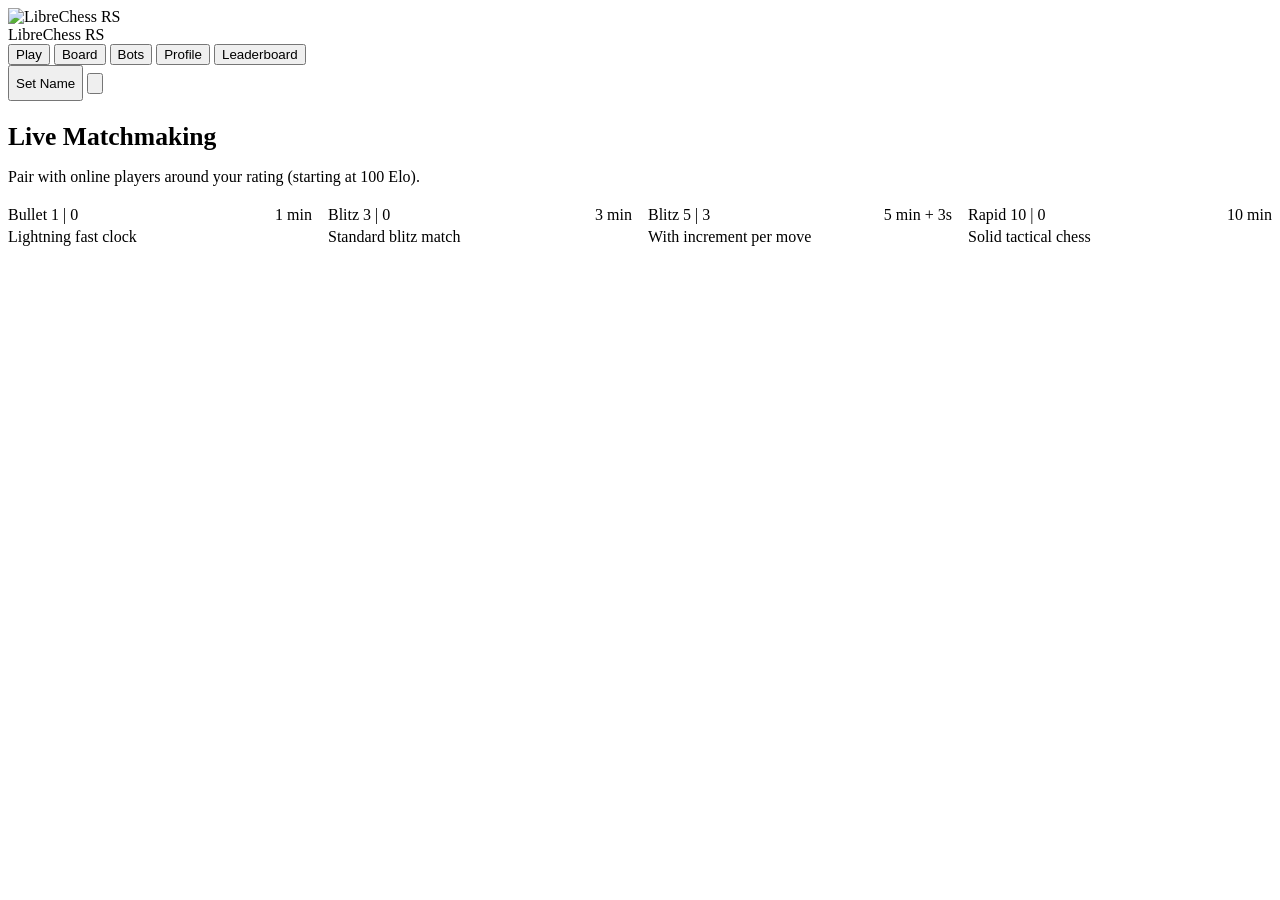
==== public/index.html @ 49209830 "Add edge-to-edge rendering, vibration haptics, and version v1.0.0" ====
<!DOCTYPE html>
<html lang="en">
<head>
  <meta charset="UTF-8">
  <meta name="viewport" content="width=device-width, initial-scale=1.0, maximum-scale=1.0, user-scalable=no, viewport-fit=cover">
  <title>LibreChess RS</title>
  <link rel="icon" type="image/svg+xml" href="/icon.svg">
  <link rel="stylesheet" href="/css/style.css">
  <link rel="stylesheet" href="/css/board.css">
</head>
<body>

  <!-- Top Navigation Header -->
  <header class="app-header">
    <div class="brand">
      <img src="/icon.svg" alt="LibreChess RS" class="brand-logo">
      <div class="brand-title">LibreChess RS</div>
    </div>

    <!-- Navigation Bar -->
    <nav class="nav-bar">
      <button class="nav-tab active" data-tab="play">Play</button>
      <button class="nav-tab" data-tab="game">Board</button>
      <button class="nav-tab" data-tab="bots">Bots</button>
      <button class="nav-tab" data-tab="profile">Profile</button>
      <button class="nav-tab" data-tab="leaderboard">Leaderboard</button>
    </nav>

    <!-- Header Actions -->
    <div class="header-right">
      <button id="btn-open-name" class="btn btn-secondary" style="height: 36px;">Set Name</button>

      <div id="user-header-badge" class="user-badge" style="display: none;">
        <span id="header-username">Player</span>
        <span id="header-elo" class="elo-tag">100 Elo</span>
      </div>

      <!-- Gear / Settings Icon -->
      <button id="btn-open-settings" class="gear-btn" title="Settings">
        <svg class="gear-icon" viewBox="0 0 24 24">
          <path d="M19.14 12.94c.04-.3.06-.61.06-.94 0-.32-.02-.64-.07-.94l2.03-1.58c.18-.14.23-.41.12-.61l-1.92-3.32c-.12-.22-.37-.29-.59-.22l-2.39.96c-.5-.38-1.03-.7-1.62-.94l-.36-2.54c-.04-.24-.24-.41-.48-.41h-3.84c-.24 0-.43.17-.47.41l-.36 2.54c-.59.24-1.13.57-1.62.94l-2.39-.96c-.22-.08-.47 0-.59.22L2.74 8.87c-.12.21-.08.47.12.61l2.03 1.58c-.05.3-.09.63-.09.94s.02.64.07.94l-2.03 1.58c-.18.14-.23.41-.12.61l1.92 3.32c.12.22.37.29.59.22l2.39-.96c.5.38 1.03.7 1.62.94l.36 2.54c.05.24.24.41.48.41h3.84c.24 0 .44-.17.47-.41l.36-2.54c.59-.24 1.13-.56 1.62-.94l2.39.96c.22.08.47 0 .59-.22l1.92-3.32c.12-.22.07-.47-.12-.61l-2.01-1.58zM12 15.6c-1.98 0-3.6-1.62-3.6-3.6s1.62-3.6 3.6-3.6 3.6 1.62 3.6 3.6-1.62 3.6-3.6 3.6z"/>
        </svg>
      </button>
    </div>
  </header>

  <!-- Main Content Container -->
  <main class="main-container">

    <!-- VIEW: PLAY (MATCHMAKING) -->
    <section id="view-play" class="app-view">
      <h2 style="font-size: 1.6rem; font-weight: 700; margin-bottom: 6px;">Live Matchmaking</h2>
      <p class="card-desc" style="margin-bottom: 20px;">Pair with online players around your rating (starting at 100 Elo).</p>

      <div style="display: grid; grid-template-columns: repeat(auto-fit, minmax(240px, 1fr)); gap: 16px;">
        <div class="card" style="cursor: pointer;" data-time-control="bullet" data-sec="60" data-inc="0">
          <div style="display: flex; justify-content: space-between; align-items: center;">
            <div class="card-title">Bullet 1 | 0</div>
            <span class="elo-tag">1 min</span>
          </div>
          <div class="card-desc" style="margin-top: 4px;">Lightning fast clock</div>
        </div>

        <div class="card" style="cursor: pointer;" data-time-control="blitz" data-sec="180" data-inc="0">
          <div style="display: flex; justify-content: space-between; align-items: center;">
            <div class="card-title">Blitz 3 | 0</div>
            <span class="elo-tag">3 min</span>
          </div>
          <div class="card-desc" style="margin-top: 4px;">Standard blitz match</div>
        </div>

        <div class="card" style="cursor: pointer;" data-time-control="blitz" data-sec="300" data-inc="3">
          <div style="display: flex; justify-content: space-between; align-items: center;">
            <div class="card-title">Blitz 5 | 3</div>
            <span class="elo-tag">5 min + 3s</span>
          </div>
          <div class="card-desc" style="margin-top: 4px;">With increment per move</div>
        </div>

        <div class="card" style="cursor: pointer;" data-time-control="rapid" data-sec="600" data-inc="0">
          <div style="display: flex; justify-content: space-between; align-items: center;">
            <div class="card-title">Rapid 10 | 0</div>
            <span class="elo-tag">10 min</span>
          </div>
          <div class="card-desc" style="margin-top: 4px;">Solid tactical chess</div>
        </div>
      </div>
    </section>

    <!-- VIEW: GAME BOARD -->
    <section id="view-game" class="app-view" style="display: none;">
      <div class="chess-arena">
        <!-- Advantage Bar -->
        <div class="eval-bar-container">
          <div id="eval-bar-white" class="eval-bar-white"></div>
          <div id="eval-score-text" class="eval-score-text">0.0</div>
        </div>

        <!-- Board Column -->
        <div class="board-container">
          <!-- Opponent Top -->
          <div class="player-banner">
            <div class="player-details">
              <div>
                <div id="player-top-name" class="player-name">Opponent</div>
                <div id="player-top-elo" class="player-elo">100 Elo</div>
              </div>
            </div>
            <div id="clock-top" class="clock-box">10:00</div>
          </div>

          <!-- Board Grid -->
          <div id="chess-board" class="chess-board theme-green"></div>

          <!-- Player Bottom -->
          <div class="player-banner">
            <div class="player-details">
              <div>
                <div id="player-bottom-name" class="player-name">You</div>
                <div id="player-bottom-elo" class="player-elo">100 Elo</div>
              </div>
            </div>
            <div id="clock-bottom" class="clock-box">10:00</div>
          </div>
        </div>

        <!-- Sidebar -->
        <div class="game-sidebar">
          <div class="sidebar-title">Moves</div>

          <div class="moves-table-container">
            <table class="moves-table">
              <thead>
                <tr>
                  <th style="width: 32px;">#</th>
                  <th>White</th>
                  <th>Black</th>
                </tr>
              </thead>
              <tbody id="moves-table-body"></tbody>
            </table>
          </div>

          <div class="action-buttons-row">
            <button id="btn-draw" class="btn btn-secondary" style="flex: 1;">Draw</button>
            <button id="btn-resign" class="btn btn-danger" style="flex: 1;">Resign</button>
            <button id="btn-flip" class="btn btn-secondary" title="Flip Board" style="width: 44px; padding: 0;">Flip</button>
          </div>
        </div>
      </div>
    </section>

    <!-- VIEW: BOTS -->
    <section id="view-bots" class="app-view" style="display: none;">
      <h2 style="font-size: 1.6rem; font-weight: 700; margin-bottom: 6px;">Play vs Engine Bot</h2>
      <p class="card-desc" style="margin-bottom: 20px;">Play against engine levels from beginner to master.</p>

      <div class="card" style="margin-bottom: 20px;">
        <label style="font-weight: 600; margin-bottom: 8px; display: block;">Piece Color:</label>
        <div style="display: flex; gap: 20px;">
          <label style="cursor: pointer;"><input type="radio" name="bot-color" value="white" checked> White</label>
          <label style="cursor: pointer;"><input type="radio" name="bot-color" value="black"> Black</label>
          <label style="cursor: pointer;"><input type="radio" name="bot-color" value="random"> Random</label>
        </div>
      </div>

      <div style="display: grid; grid-template-columns: repeat(auto-fit, minmax(240px, 1fr)); gap: 16px;">
        <div class="card">
          <div style="display: flex; justify-content: space-between; align-items: center;">
            <div class="card-title">Toby (Beginner)</div>
            <span class="elo-tag">100 Elo</span>
          </div>
          <div class="card-desc" style="margin: 6px 0 16px;">Plays casual mistakes, perfect for learning.</div>
          <button class="btn btn-primary" style="width: 100%;" data-bot-level="1">Play 100 Elo</button>
        </div>

        <div class="card">
          <div style="display: flex; justify-content: space-between; align-items: center;">
            <div class="card-title">Martin (Casual)</div>
            <span class="elo-tag">500 Elo</span>
          </div>
          <div class="card-desc" style="margin: 6px 0 16px;">Basic chess principles and tactics.</div>
          <button class="btn btn-primary" style="width: 100%;" data-bot-level="2">Play 500 Elo</button>
        </div>

        <div class="card">
          <div style="display: flex; justify-content: space-between; align-items: center;">
            <div class="card-title">Elena (Intermediate)</div>
            <span class="elo-tag">1000 Elo</span>
          </div>
          <div class="card-desc" style="margin: 6px 0 16px;">Consistent opening and positional game.</div>
          <button class="btn btn-primary" style="width: 100%;" data-bot-level="3">Play 1000 Elo</button>
        </div>

        <div class="card">
          <div style="display: flex; justify-content: space-between; align-items: center;">
            <div class="card-title">Magnus (Advanced)</div>
            <span class="elo-tag">1500 Elo</span>
          </div>
          <div class="card-desc" style="margin: 6px 0 16px;">Sharp tactical calculation and endgames.</div>
          <button class="btn btn-primary" style="width: 100%;" data-bot-level="4">Play 1500 Elo</button>
        </div>

        <div class="card">
          <div style="display: flex; justify-content: space-between; align-items: center;">
            <div class="card-title">Master Engine</div>
            <span class="elo-tag" style="background: var(--danger-color);">2500+ Elo</span>
          </div>
          <div class="card-desc" style="margin: 6px 0 16px;">Full engine depth grandmaster play.</div>
          <button class="btn btn-primary" style="width: 100%;" data-bot-level="5">Play Master</button>
        </div>
      </div>
    </section>

    <!-- VIEW: PROFILE -->
    <section id="view-profile" class="app-view" style="display: none;">
      <h2 style="font-size: 1.6rem; font-weight: 700; margin-bottom: 16px;">Player Profile</h2>
      <div id="profile-content"></div>

      <h3 style="margin: 24px 0 12px; font-size: 1.2rem;">Recent Matches</h3>
      <div id="recent-games-list"></div>
    </section>

    <!-- VIEW: LEADERBOARD -->
    <section id="view-leaderboard" class="app-view" style="display: none;">
      <h2 style="font-size: 1.6rem; font-weight: 700; margin-bottom: 16px;">Ranked Leaderboard</h2>
      <div class="card" style="padding: 0; overflow: hidden;">
        <table style="width: 100%; border-collapse: collapse;">
          <thead>
            <tr style="border-bottom: 1px solid var(--border-color); text-align: left; background: var(--surface-hover);">
              <th style="padding: 12px;">Rank</th>
              <th style="padding: 12px;">Player</th>
              <th style="padding: 12px;">Rapid Elo</th>
              <th style="padding: 12px;">Brilliants (!!)</th>
              <th style="padding: 12px;">Games</th>
            </tr>
          </thead>
          <tbody id="leaderboard-body"></tbody>
        </table>
      </div>
    </section>

  </main>

  <!-- MODAL: SET NAME (NO PASSWORD NEEDED) -->
  <div id="name-modal" class="modal-overlay" style="display: none;">
    <div class="modal-box">
      <div class="modal-header">
        <div class="modal-title">Enter Player Name</div>
        <button class="btn-icon" onclick="app.closeModal('name-modal')">✕</button>
      </div>
      <form id="name-form">
        <p class="card-desc" style="margin-bottom: 14px;">Enter your name to start at 100 Elo and record your stats.</p>
        <input type="text" id="input-name" class="form-input" placeholder="e.g. Polskie" required autofocus>
        <div style="display: flex; gap: 8px; margin-top: 16px;">
          <button type="submit" class="btn btn-primary" style="flex: 1;">Save Name</button>
          <button type="button" class="btn btn-secondary" onclick="app.closeModal('name-modal')">Cancel</button>
        </div>
      </form>
    </div>
  </div>

  <!-- MODAL: SETTINGS (GEAR ICON) -->
  <div id="settings-modal" class="modal-overlay" style="display: none;">
    <div class="modal-box">
      <div class="modal-header">
        <div class="modal-title">Settings</div>
        <button class="btn-icon" onclick="app.closeModal('settings-modal')">✕</button>
      </div>

      <div style="display: flex; flex-direction: column; gap: 16px;">
        <div>
          <label style="font-weight: 600; display: block; margin-bottom: 6px;">Theme Mode</label>
          <select id="setting-theme-mode" class="form-input">
            <option value="dark">Dark Mode (Default)</option>
            <option value="light">White Mode (Light)</option>
          </select>
        </div>

        <div>
          <label style="font-weight: 600; display: block; margin-bottom: 6px;">Board Colors</label>
          <select id="setting-board-theme" class="form-input">
            <option value="green">Classic Green</option>
            <option value="wood">Warm Wood</option>
            <option value="slate">Slate Grey</option>
            <option value="ocean">Ocean Blue</option>
          </select>
        </div>

        <div style="display: flex; align-items: center; justify-content: space-between; padding-top: 8px;">
          <label style="font-weight: 600;">Sound Effects</label>
          <input type="checkbox" id="setting-sound-toggle" checked style="width: 18px; height: 18px; cursor: pointer;">
        </div>

        <div style="display: flex; align-items: center; justify-content: space-between;">
          <label style="font-weight: 600;">Haptic Vibration</label>
          <input type="checkbox" id="setting-vibration-toggle" checked style="width: 18px; height: 18px; cursor: pointer;">
        </div>

        <div style="border-top: 1px solid var(--border-color); padding-top: 16px; margin-top: 8px;">
          <div style="display: flex; justify-content: space-between; align-items: baseline;">
            <div style="font-size: 0.95rem; font-weight: 700;">LibreChess RS</div>
            <div style="font-size: 0.8rem; color: var(--text-muted); font-weight: 600;">v1.0.0</div>
          </div>
          <div style="font-size: 0.85rem; color: var(--text-muted); margin-top: 4px;">
            Made by Polskie and Gemini
          </div>
        </div>

        <button class="btn btn-secondary" style="width: 100%; margin-top: 8px;" onclick="app.closeModal('settings-modal')">Close</button>
      </div>
    </div>
  </div>

  <!-- MODAL: QUEUE SEARCH -->
  <div id="queue-modal" class="modal-overlay" style="display: none;">
    <div class="modal-box" style="text-align: center;">
      <h3 style="font-size: 1.3rem; margin-bottom: 6px;">Searching for Opponent...</h3>
      <p class="card-desc" style="margin-bottom: 20px;">Mode: <span id="queue-tc-name">BLITZ</span></p>
      <button class="btn btn-secondary" onclick="app.sendWS('leave_queue')">Cancel Search</button>
    </div>
  </div>

  <!-- MODAL: GAME OVER -->
  <div id="game-over-modal" class="modal-overlay" style="display: none;">
    <div class="modal-box" style="text-align: center;">
      <h2 id="go-result-title" style="font-size: 1.8rem; margin-bottom: 4px;">Game Over</h2>
      <p id="go-reason" class="card-desc" style="margin-bottom: 16px;">Reason: normal</p>

      <div class="card" style="margin-bottom: 16px; padding: 12px;">
        <div id="go-white-elo" style="font-weight: 700; margin-bottom: 4px;">White: 100 -> 116</div>
        <div id="go-black-elo" style="font-weight: 700;">Black: 100 -> 100</div>
      </div>

      <div style="display: flex; gap: 8px; justify-content: center;">
        <button class="btn btn-primary" onclick="app.closeModal('game-over-modal'); app.triggerAnalysis(app.activeGame.id)">Game Review</button>
        <button class="btn btn-secondary" onclick="app.closeModal('game-over-modal'); app.switchTab('play')">Play Again</button>
      </div>
    </div>
  </div>

  <!-- MODAL: POST-GAME REVIEW & ANALYSIS -->
  <div id="analysis-modal" class="modal-overlay" style="display: none;">
    <div class="modal-box" style="max-width: 620px;">
      <div class="modal-header">
        <div class="modal-title">Game Review</div>
        <button class="btn-icon" onclick="app.closeModal('analysis-modal')">✕</button>
      </div>

      <div style="display: grid; grid-template-columns: 1fr 1fr; gap: 12px; margin-bottom: 12px;">
        <div class="card" style="text-align: center; padding: 12px; margin: 0;">
          <div class="card-desc">White Accuracy</div>
          <div id="rev-acc-white" style="font-size: 2rem; font-weight: 800;">--%</div>
          <div style="font-size: 0.8rem; margin-top: 4px;">
            <span class="badge-brilliant">!! <span id="rev-brilliant-w">0</span></span>
          </div>
        </div>

        <div class="card" style="text-align: center; padding: 12px; margin: 0;">
          <div class="card-desc">Black Accuracy</div>
          <div id="rev-acc-black" style="font-size: 2rem; font-weight: 800;">--%</div>
          <div style="font-size: 0.8rem; margin-top: 4px;">
            <span class="badge-brilliant">!! <span id="rev-brilliant-b">0</span></span>
          </div>
        </div>
      </div>

      <div id="rev-coach-summary" class="card" style="padding: 10px 14px; margin-bottom: 12px; font-weight: 600; color: var(--accent-color);"></div>

      <div class="card" style="padding: 10px; margin-bottom: 12px;">
        <div class="card-desc" style="margin-bottom: 4px;">Advantage Graph (+White / -Black)</div>
        <svg id="eval-graph-svg" viewBox="0 0 440 70" style="width: 100%; height: 70px;"></svg>
      </div>

      <div class="card" style="padding: 12px; margin: 0;">
        <div id="rev-move-comment" style="min-height: 42px; margin-bottom: 10px; font-size: 0.9rem;">
          Click Next to step through moves.
        </div>
        <div style="display: flex; gap: 6px; justify-content: center;">
          <button id="btn-rev-start" class="btn btn-secondary" style="padding: 0 12px;">|&lt;</button>
          <button id="btn-rev-prev" class="btn btn-secondary" style="padding: 0 14px;">Prev</button>
          <button id="btn-rev-next" class="btn btn-primary" style="padding: 0 18px;">Next</button>
          <button id="btn-rev-end" class="btn btn-secondary" style="padding: 0 12px;">&gt;|</button>
        </div>
      </div>
    </div>
  </div>

  <script src="/js/audio.js"></script>
  <script src="/js/chess-rules.js"></script>
  <script src="/js/app.js"></script>
</body>
</html>
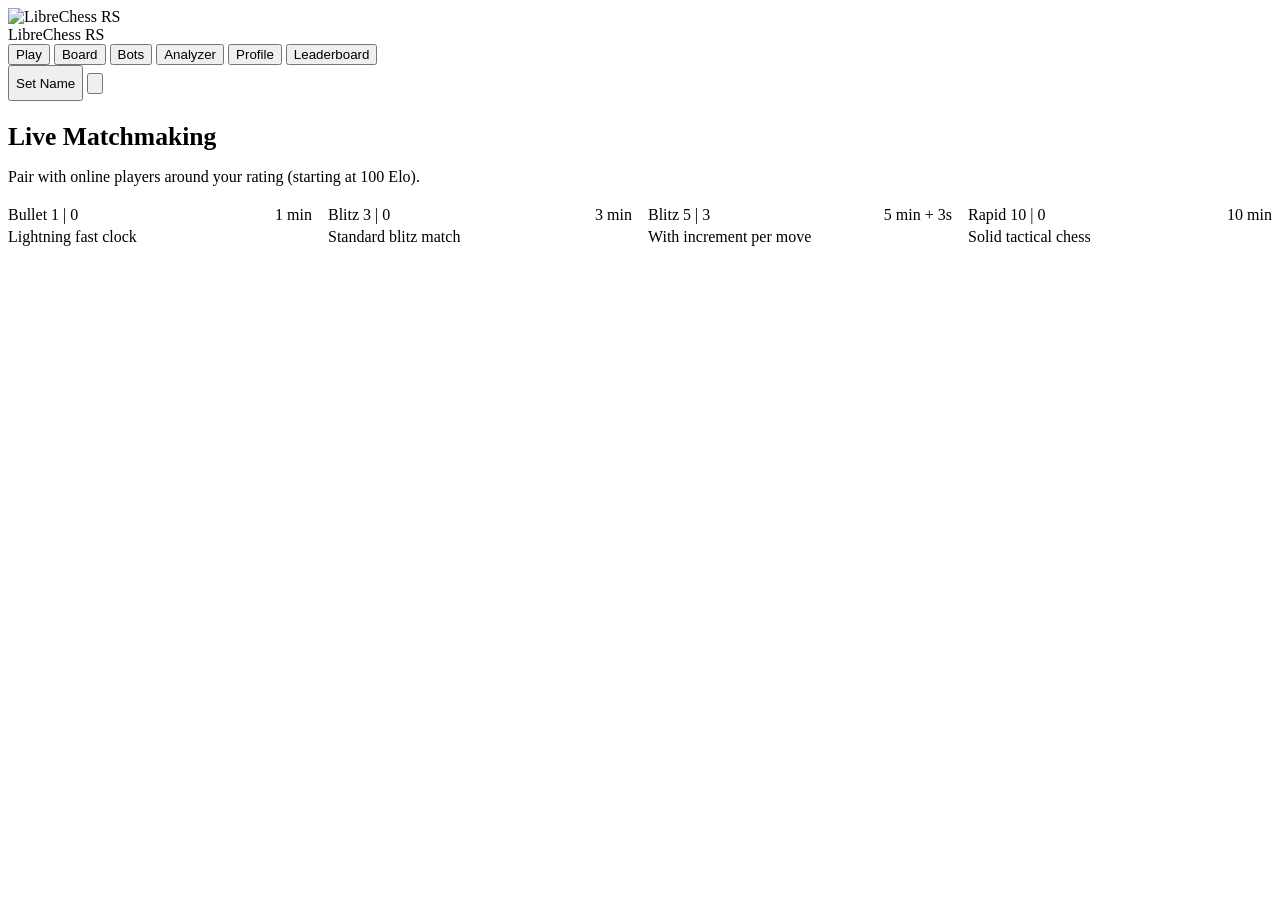
==== commit e384c966: "Add Material You navigation, Lichess promotion UI, game analyzer, and bullet blitz rapid time contro" ====
--- a/public/index.html
+++ b/public/index.html
@@ -22,6 +22,7 @@
       <button class="nav-tab active" data-tab="play">Play</button>
       <button class="nav-tab" data-tab="game">Board</button>
       <button class="nav-tab" data-tab="bots">Bots</button>
+      <button class="nav-tab" data-tab="analyzer">Analyzer</button>
       <button class="nav-tab" data-tab="profile">Profile</button>
       <button class="nav-tab" data-tab="leaderboard">Leaderboard</button>
     </nav>
@@ -142,10 +143,16 @@
           </div>
 
           <div class="action-buttons-row">
+            <button id="btn-hint" class="btn btn-secondary" style="color: #06b6d4;" title="Tactical Hint">💡 Hint</button>
             <button id="btn-draw" class="btn btn-secondary" style="flex: 1;">Draw</button>
             <button id="btn-resign" class="btn btn-danger" style="flex: 1;">Resign</button>
             <button id="btn-flip" class="btn btn-secondary" title="Flip Board" style="width: 44px; padding: 0;">Flip</button>
           </div>
+          <div style="display: flex; gap: 8px; margin-top: 6px;">
+            <button id="btn-copy-fen" class="btn btn-secondary" style="flex: 1; font-size: 0.8rem; padding: 6px;">Copy FEN</button>
+            <button id="btn-copy-pgn" class="btn btn-secondary" style="flex: 1; font-size: 0.8rem; padding: 6px;">Copy PGN</button>
+          </div>
+          <div id="hint-banner" style="display: none; margin-top: 8px; padding: 8px 12px; background: rgba(6,182,212,0.15); border: 1px solid #06b6d4; border-radius: 6px; font-size: 0.85rem; color: #06b6d4;"></div>
         </div>
       </div>
     </section>
@@ -170,7 +177,7 @@
             <div class="card-title">Toby (Beginner)</div>
             <span class="elo-tag">100 Elo</span>
           </div>
-          <div class="card-desc" style="margin: 6px 0 16px;">Plays casual mistakes, perfect for learning.</div>
+          <div class="card-desc" style="margin: 6px 0 16px;">Friendly beginner play, avoids cheap blunders.</div>
           <button class="btn btn-primary" style="width: 100%;" data-bot-level="1">Play 100 Elo</button>
         </div>
 
@@ -179,7 +186,7 @@
             <div class="card-title">Martin (Casual)</div>
             <span class="elo-tag">500 Elo</span>
           </div>
-          <div class="card-desc" style="margin: 6px 0 16px;">Basic chess principles and tactics.</div>
+          <div class="card-desc" style="margin: 6px 0 16px;">Basic chess principles, development, and center control.</div>
           <button class="btn btn-primary" style="width: 100%;" data-bot-level="2">Play 500 Elo</button>
         </div>
 
@@ -188,7 +195,7 @@
             <div class="card-title">Elena (Intermediate)</div>
             <span class="elo-tag">1000 Elo</span>
           </div>
-          <div class="card-desc" style="margin: 6px 0 16px;">Consistent opening and positional game.</div>
+          <div class="card-desc" style="margin: 6px 0 16px;">Tactical calculation, positional awareness, and forks.</div>
           <button class="btn btn-primary" style="width: 100%;" data-bot-level="3">Play 1000 Elo</button>
         </div>
 
@@ -197,16 +204,16 @@
             <div class="card-title">Magnus (Advanced)</div>
             <span class="elo-tag">1500 Elo</span>
           </div>
-          <div class="card-desc" style="margin: 6px 0 16px;">Sharp tactical calculation and endgames.</div>
+          <div class="card-desc" style="margin: 6px 0 16px;">Calibrated 1500 Elo engine, punishes traps & Scholar's Mate!</div>
           <button class="btn btn-primary" style="width: 100%;" data-bot-level="4">Play 1500 Elo</button>
         </div>
 
         <div class="card">
           <div style="display: flex; justify-content: space-between; align-items: center;">
-            <div class="card-title">Master Engine</div>
+            <div class="card-title">Grandmaster Engine</div>
             <span class="elo-tag" style="background: var(--danger-color);">2500+ Elo</span>
           </div>
-          <div class="card-desc" style="margin: 6px 0 16px;">Full engine depth grandmaster play.</div>
+          <div class="card-desc" style="margin: 6px 0 16px;">Deep search master calculation and precision.</div>
           <button class="btn btn-primary" style="width: 100%;" data-bot-level="5">Play Master</button>
         </div>
       </div>
@@ -240,6 +247,29 @@
       </div>
     </section>
 
+    <!-- VIEW: ANALYZER -->
+    <section id="view-analyzer" class="app-view" style="display: none;">
+      <h2 style="font-size: 1.6rem; font-weight: 700; margin-bottom: 6px;">Stockfish Game Analyzer</h2>
+      <p class="card-desc" style="margin-bottom: 20px;">Review moves, check accuracy, and inspect blunders or brilliant moves.</p>
+
+      <div style="display: grid; grid-template-columns: 1fr 1fr; gap: 12px; margin-bottom: 16px;">
+        <div class="card" style="text-align: center; padding: 14px;">
+          <div class="card-desc">White Accuracy</div>
+          <div id="web-an-white-acc" style="font-size: 2.2rem; font-weight: 800; color: #fff;">--%</div>
+        </div>
+        <div class="card" style="text-align: center; padding: 14px;">
+          <div class="card-desc">Black Accuracy</div>
+          <div id="web-an-black-acc" style="font-size: 2.2rem; font-weight: 800; color: #fff;">--%</div>
+        </div>
+      </div>
+
+      <div class="card" style="margin-bottom: 16px; padding: 16px;">
+        <div style="font-weight: 700; margin-bottom: 6px;">Import FEN or PGN for Stockfish Analysis</div>
+        <textarea id="web-an-input" class="form-input" style="height: 80px; resize: vertical; margin-bottom: 10px;" placeholder="Paste FEN or PGN notation here..."></textarea>
+        <button id="btn-web-an-analyze" class="btn btn-primary" style="width: 100%;">Analyze with Stockfish Engine</button>
+      </div>
+    </section>
+
   </main>
 
   <!-- MODAL: SET NAME (NO PASSWORD NEEDED) -->
@@ -272,7 +302,8 @@
         <div>
           <label style="font-weight: 600; display: block; margin-bottom: 6px;">Theme Mode</label>
           <select id="setting-theme-mode" class="form-input">
-            <option value="dark">Dark Mode (Default)</option>
+            <option value="dark">Dark Mode (Deep Slate)</option>
+            <option value="oled">Midnight Dark (OLED Pure Black)</option>
             <option value="light">White Mode (Light)</option>
           </select>
         </div>
@@ -280,11 +311,27 @@
         <div>
           <label style="font-weight: 600; display: block; margin-bottom: 6px;">Board Colors</label>
           <select id="setting-board-theme" class="form-input">
-            <option value="green">Classic Green</option>
-            <option value="wood">Warm Wood</option>
-            <option value="slate">Slate Grey</option>
-            <option value="ocean">Ocean Blue</option>
+            <option value="green">Lichess Green</option>
+            <option value="wood">Lichess Wood</option>
+            <option value="blue">Lichess Blue</option>
+            <option value="canvas">Lichess Canvas</option>
+            <option value="charcoal">Lichess Charcoal</option>
+            <option value="midnight">Midnight OLED</option>
           </select>
+        </div>
+
+        <div>
+          <label style="font-weight: 600; display: block; margin-bottom: 6px;">Piece Set</label>
+          <select id="setting-piece-style" class="form-input">
+            <option value="lichess">Lichess (cburnett)</option>
+            <option value="neo">Modern Minimal (Neo)</option>
+            <option value="staunton">Classic Tournament (Staunton)</option>
+          </select>
+        </div>
+
+        <div>
+          <label style="font-weight: 600; display: block; margin-bottom: 6px;">Server Address / Host</label>
+          <input type="text" id="setting-server-url" class="form-input" placeholder="http://127.0.0.1:8080" value="http://127.0.0.1:8080">
         </div>
 
         <div style="display: flex; align-items: center; justify-content: space-between; padding-top: 8px;">
@@ -295,6 +342,11 @@
         <div style="display: flex; align-items: center; justify-content: space-between;">
           <label style="font-weight: 600;">Haptic Vibration</label>
           <input type="checkbox" id="setting-vibration-toggle" checked style="width: 18px; height: 18px; cursor: pointer;">
+        </div>
+
+        <div style="display: flex; align-items: center; justify-content: space-between;">
+          <label style="font-weight: 600;">Tactical Threat Highlights</label>
+          <input type="checkbox" id="setting-threats-toggle" checked style="width: 18px; height: 18px; cursor: pointer;">
         </div>
 
         <div style="border-top: 1px solid var(--border-color); padding-top: 16px; margin-top: 8px;">
@@ -386,6 +438,15 @@
     </div>
   </div>
 
+  <!-- MODAL: PROMOTION POPUP (LICHESS STYLE) -->
+  <div id="promotion-modal" class="modal-overlay" style="display: none; background: rgba(0, 0, 0, 0.7);">
+    <div class="modal-box" style="max-width: 360px; text-align: center; padding: 20px;">
+      <div class="modal-title" style="margin-bottom: 4px; font-size: 1.2rem;">Pawn Promotion</div>
+      <p class="card-desc" style="margin-bottom: 16px;">Choose promotion piece (Queen, Knight, Rook, or Bishop):</p>
+      <div id="promotion-choices-container" style="display: flex; justify-content: center; gap: 10px;"></div>
+    </div>
+  </div>
+
   <script src="/js/audio.js"></script>
   <script src="/js/chess-rules.js"></script>
   <script src="/js/app.js"></script>
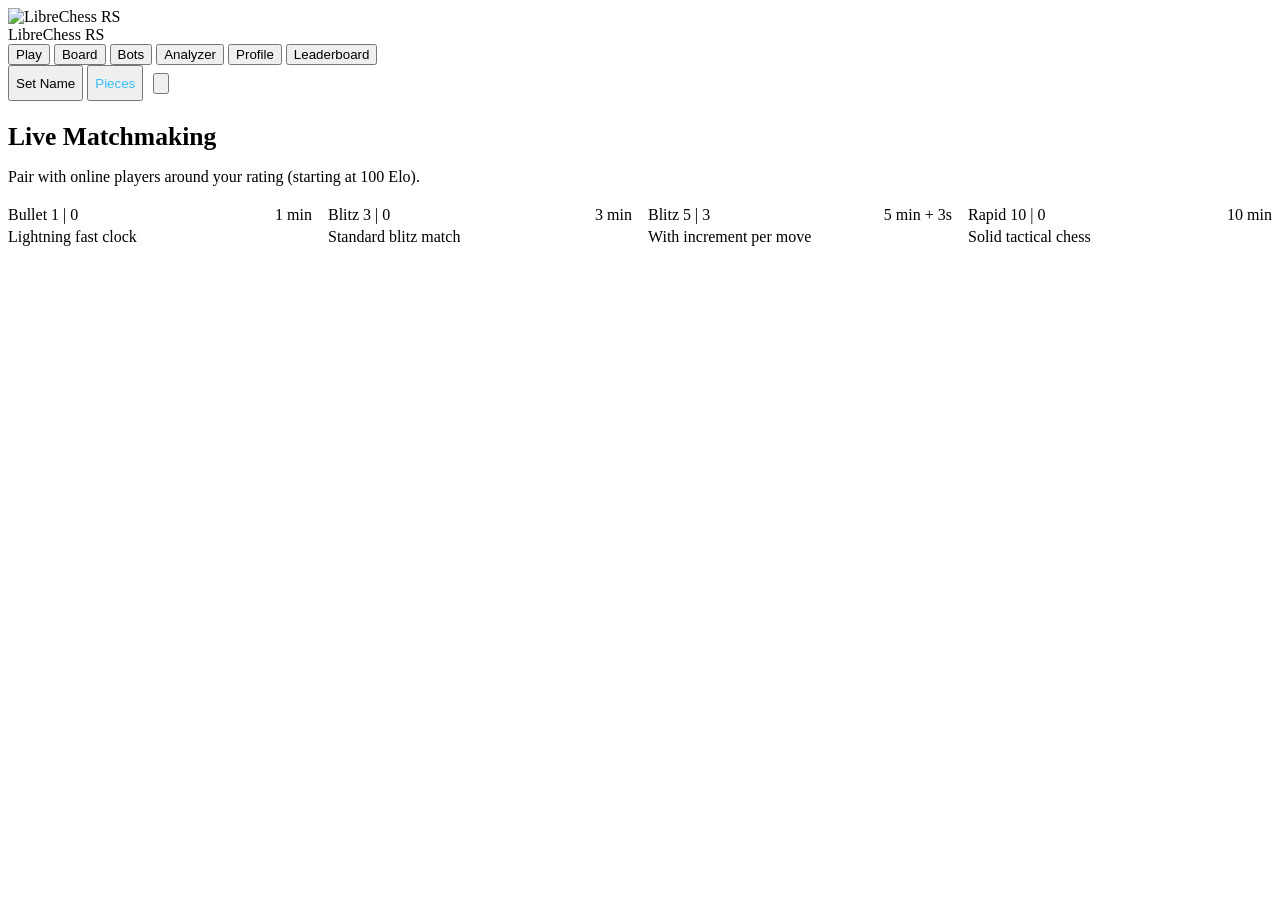
==== commit 0655162b: "Implement authentic Lichess vector piece rendering and vibrant Material You bot cards" ====
--- a/public/index.html
+++ b/public/index.html
@@ -37,6 +37,7 @@
       </div>
 
       <!-- Gear / Settings Icon -->
+      <button id="btn-open-pieces" class="btn btn-secondary" style="height: 36px; margin-right: 6px; color: #38bdf8;" title="Piece Sets &amp; Board Themes">Pieces</button>
       <button id="btn-open-settings" class="gear-btn" title="Settings">
         <svg class="gear-icon" viewBox="0 0 24 24">
           <path d="M19.14 12.94c.04-.3.06-.61.06-.94 0-.32-.02-.64-.07-.94l2.03-1.58c.18-.14.23-.41.12-.61l-1.92-3.32c-.12-.22-.37-.29-.59-.22l-2.39.96c-.5-.38-1.03-.7-1.62-.94l-.36-2.54c-.04-.24-.24-.41-.48-.41h-3.84c-.24 0-.43.17-.47.41l-.36 2.54c-.59.24-1.13.57-1.62.94l-2.39-.96c-.22-.08-.47 0-.59.22L2.74 8.87c-.12.21-.08.47.12.61l2.03 1.58c-.05.3-.09.63-.09.94s.02.64.07.94l-2.03 1.58c-.18.14-.23.41-.12.61l1.92 3.32c.12.22.37.29.59.22l2.39-.96c.5.38 1.03.7 1.62.94l.36 2.54c.05.24.24.41.48.41h3.84c.24 0 .44-.17.47-.41l.36-2.54c.59-.24 1.13-.56 1.62-.94l2.39.96c.22.08.47 0 .59-.22l1.92-3.32c.12-.22.07-.47-.12-.61l-2.01-1.58zM12 15.6c-1.98 0-3.6-1.62-3.6-3.6s1.62-3.6 3.6-3.6 3.6 1.62 3.6 3.6-1.62 3.6-3.6 3.6z"/>
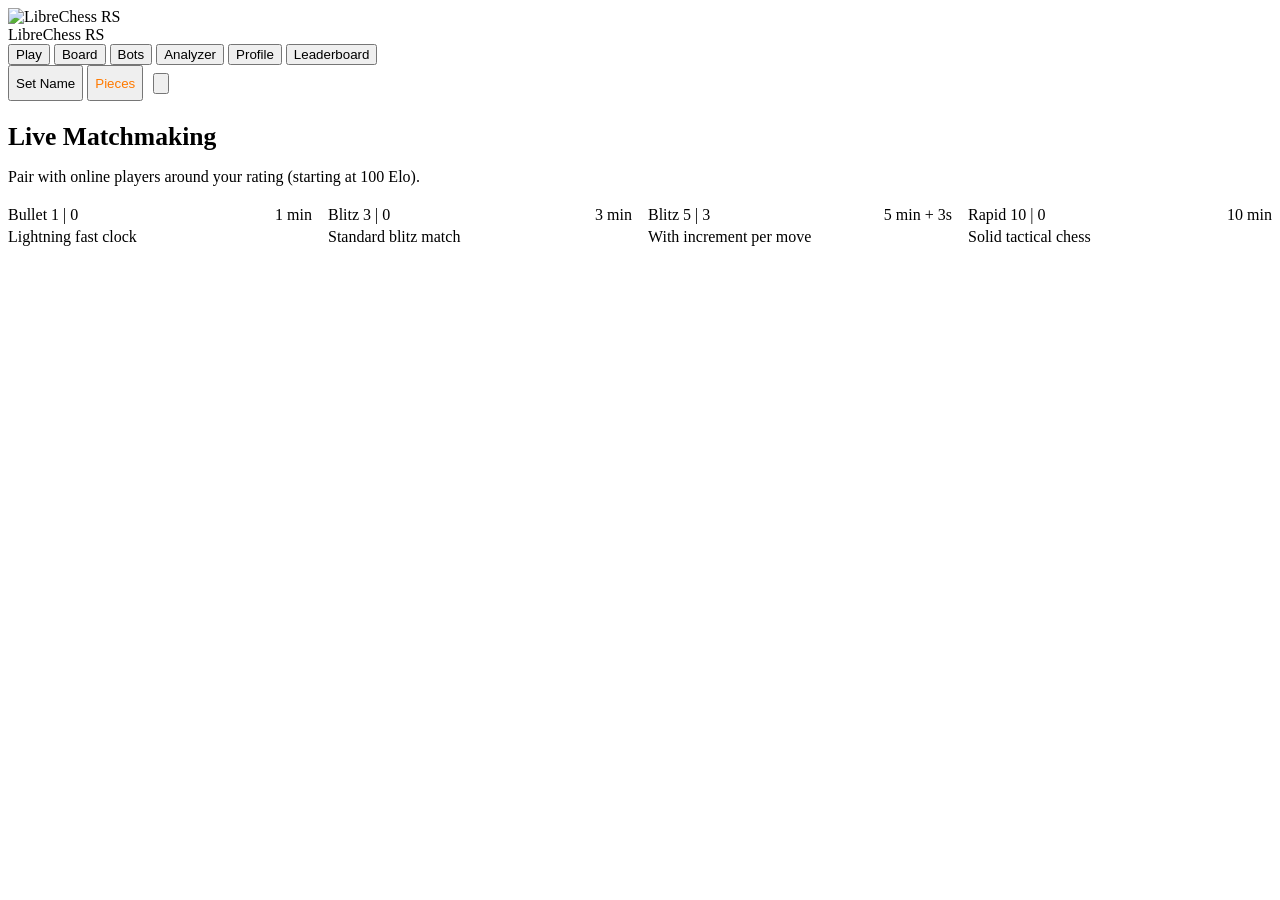
==== commit 30042a84: "Overhaul piece rendering, Material You Orange theme, Chess.com evaluation bar and audio engine" ====
--- a/public/index.html
+++ b/public/index.html
@@ -37,7 +37,7 @@
       </div>
 
       <!-- Gear / Settings Icon -->
-      <button id="btn-open-pieces" class="btn btn-secondary" style="height: 36px; margin-right: 6px; color: #38bdf8;" title="Piece Sets &amp; Board Themes">Pieces</button>
+      <button id="btn-open-pieces" class="btn btn-secondary" style="height: 36px; margin-right: 6px; color: #ff7a00;" title="Piece Sets &amp; Board Themes">Pieces</button>
       <button id="btn-open-settings" class="gear-btn" title="Settings">
         <svg class="gear-icon" viewBox="0 0 24 24">
           <path d="M19.14 12.94c.04-.3.06-.61.06-.94 0-.32-.02-.64-.07-.94l2.03-1.58c.18-.14.23-.41.12-.61l-1.92-3.32c-.12-.22-.37-.29-.59-.22l-2.39.96c-.5-.38-1.03-.7-1.62-.94l-.36-2.54c-.04-.24-.24-.41-.48-.41h-3.84c-.24 0-.43.17-.47.41l-.36 2.54c-.59.24-1.13.57-1.62.94l-2.39-.96c-.22-.08-.47 0-.59.22L2.74 8.87c-.12.21-.08.47.12.61l2.03 1.58c-.05.3-.09.63-.09.94s.02.64.07.94l-2.03 1.58c-.18.14-.23.41-.12.61l1.92 3.32c.12.22.37.29.59.22l2.39-.96c.5.38 1.03.7 1.62.94l.36 2.54c.05.24.24.41.48.41h3.84c.24 0 .44-.17.47-.41l.36-2.54c.59-.24 1.13-.56 1.62-.94l2.39.96c.22.08.47 0 .59-.22l1.92-3.32c.12-.22.07-.47-.12-.61l-2.01-1.58zM12 15.6c-1.98 0-3.6-1.62-3.6-3.6s1.62-3.6 3.6-3.6 3.6 1.62 3.6 3.6-1.62 3.6-3.6 3.6z"/>
@@ -144,7 +144,7 @@
           </div>
 
           <div class="action-buttons-row">
-            <button id="btn-hint" class="btn btn-secondary" style="color: #06b6d4;" title="Tactical Hint">💡 Hint</button>
+            <button id="btn-hint" class="btn btn-secondary" style="color: #06b6d4;" title="Tactical Hint">Hint</button>
             <button id="btn-draw" class="btn btn-secondary" style="flex: 1;">Draw</button>
             <button id="btn-resign" class="btn btn-danger" style="flex: 1;">Resign</button>
             <button id="btn-flip" class="btn btn-secondary" title="Flip Board" style="width: 44px; padding: 0;">Flip</button>
